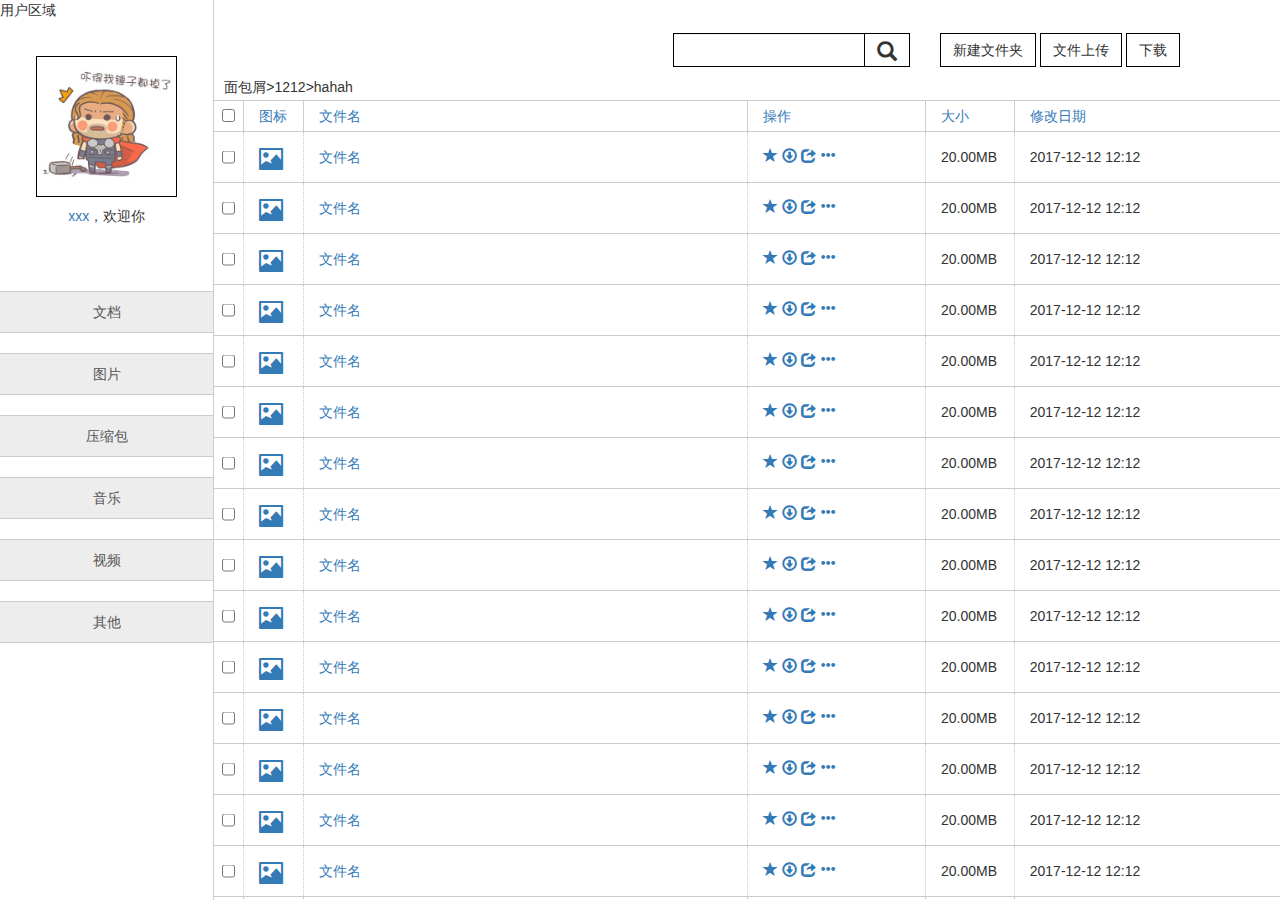
==== html/home/fiilelist.html @ 97f2e9fb "更新文件结构" ====
<html>

<head>
    <title>全部文件</title>
    <link rel="stylesheet" href="../rescourses/css/bootstrap.css">
    <link rel="stylesheet" href="../rescourses/style/style.css">
    <script type="text/javascript" src="../rescourses/js/jquery-3.2.1.min.js"></script>
    <script type="text/javascript" src="../rescourses/js/cloud.js"></script>
</head>

<body>
    <div class="container-fluid" style="overflow: hidden;">
        <div class="row">
            <!-- 左侧栏-statr -->
            <div class="col-md-2 main_left_usr" id="user_area">
                用户区域
                <div id="user_area_top" style="padding:15%">
                    <div class="thumbnail e_vertical_user rm_broder_rn" id="user_area_icon">
                        <a href="#">
                            <img src="../rescourses/img/tx.jpg" alt="...">
                        </a>
                        <div class="caption" align="center" id="user_area_text">
                            <a href="#">xxx</a>，欢迎你
                        </div>
                    </div>

                </div>
                <div class="bg_mxain" id="user_area_down">
                    <div class="list-group">
                        <button type="button" class="list-group-item file_kind_btn" style="text-align: center;">文档</button>
                        <button type="button" class="list-group-item file_kind_btn" style="text-align: center;">图片</button>
                        <button type="button" class="list-group-item file_kind_btn" style="text-align: center;">压缩包</button>
                        <button type="button" class="list-group-item file_kind_btn" style="text-align: center;">音乐</button>
                        <button type="button" class="list-group-item file_kind_btn" style="text-align: center;">视频</button>
                        <button type="button" class="list-group-item file_kind_btn" style="text-align: center;">其他</button>
                    </div>
                </div>
            </div>
            <!-- 左侧栏-end -->
            <div class="col-md-10 bg_head" id="t-head">
                <!-- 搜索框/下载/上传/按钮-start -->
                <div class="row">
                    <div class="col-md-12" style="height:100px">
                        <div class="row">
                            <div class="col-md-5" style="height:99px; padding-left: 10px">
                                <div style="line-height: 175px;">
                                    面包屑>1212>hahah
                                </div>

                            </div>
                            <div class="col-md-3" style="height:99px">

                                <div class="input-group e_vertical">
                                    <input type="text" class="form-control rm_broder_r" aria-label="...">
                                    <span class="input-group-btn">
                                        <button class="btn btn-default rm_broder_r" type="button">
                                            <span class="glyphicon glyphicon-search" style="font-size:20px"></span>
                                        </button>
                                    </span>

                                </div>
                                <!-- /input-group -->

                            </div>
                            <div class="col-md-4 bg_xmain " style="height:99px">
                                <button class="btn btn-default  e_vertical rm_broder_r" type="button">
                                    新建文件夹
                                </button>
                                <button class="btn btn-default  e_vertical rm_broder_r" type="button">
                                    文件上传
                                </button>
                                <button class="btn btn-default  e_vertical rm_broder_r" type="button">
                                    下载
                                </button>



                            </div>

                        </div>

                    </div>
                </div>
                <!-- 搜索框/下载/上传/按钮-end -->
                <!-- xx -->
                <div class="row">
                    <div class="col-md-12">
                        <!-- 表格字段-start -->
                        <div class="row">
                            <div class="col-md-12 main_right_theader">
                                <div class="row" id="md12">
                                    <div class="col-md-1 center-block t-header-checkbox">
                                        <input type="checkbox" class="checkbox" />
                                    </div>
                                    <div class="col-md-1 center-block t-header-icon">
                                        <a href="#" class="file-head">图标</a>
                                    </div>
                                    <div class="col-md-5 t-header-2">
                                        <a href="#" class="center-block file-head">文件名</a>
                                    </div>
                                    <div class="col-md-2 t-header-2">
                                        <a href="#" class="center-block file-head">操作</a>
                                    </div>
                                    <div class="col-md-1 t-header-2">
                                        <a href="#" class="center-block file-head">大小</a>
                                    </div>
                                    <div class="col-md-2 t-header-3">
                                        <a href="#" class="center-block file-head">修改日期</a>
                                    </div>
                                </div>
                            </div>
                        </div>
                        <div class="row">
                            <div class="col-md-12">
                                <!-- 表格字段-end -->
                                <!-- 内容-start -->
                                <div class="row" id="">
                                    <div class="col-md-12" id="scolls">
                                        <div class="row main_right_tb" id="md-scroll">
                                            <div class="col-md-1 center-block t-body-checkbox">
                                                <input type="checkbox" class="checkbox" />
                                            </div>
                                            <div class="col-md-1 center-block t-body-icon">
                                                <a href="#">
                                                    <span class="glyphicon glyphicon-picture"></span>
                                                </a>
                                            </div>
                                            <div class="col-md-5 t-body-file-e">
                                                <a href="#" class="center-block file-head">文件名</a>
                                            </div>
                                            <div class="col-md-2 t-body-file-e">
                                                <div class="file-head t-body-operate">
                                                    <a href="#">
                                                        <span class="glyphicon glyphicon-star"></span>
                                                    </a>
                                                    <a href="#">
                                                        <span class="glyphicon glyphicon-download"></span>
                                                    </a>
                                                    <a href="#">
                                                        <span class="glyphicon glyphicon-share"></span>
                                                    </a>
                                                    <a href="#">
                                                        <span class="glyphicon glyphicon-option-horizontal"></span>
                                                    </a>
                                                </div>
                                            </div>
                                            <div class="col-md-1 t-body-file-e">
                                                <span class="center-block t-body-size_time">20.00MB</span>
                                            </div>
                                            <div class="col-md-2 t-body-file-e2">
                                                <span class="center-block t-body-size_time">2017-12-12 12:12</span>
                                            </div>
                                        </div>
                                        <div class="row main_right_tb">
                                            <div class="col-md-1  center-block t-body-checkbox">
                                                <input type="checkbox" class="checkbox" />
                                            </div>
                                            <div class="col-md-1  center-block t-body-icon">
                                                <a href="#">
                                                    <span class="glyphicon glyphicon-picture"></span>
                                                </a>
                                            </div>
                                            <div class="col-md-5  t-body-file-e">
                                                <a href="#" class="center-block file-head">文件名</a>
                                            </div>
                                            <div class="col-md-2  t-body-file-e">
                                                <div class="file-head t-body-operate">
                                                    <a href="#">
                                                        <span class="glyphicon glyphicon-star"></span>
                                                    </a>
                                                    <a href="#">
                                                        <span class="glyphicon glyphicon-download"></span>
                                                    </a>
                                                    <a href="#">
                                                        <span class="glyphicon glyphicon-share"></span>
                                                    </a>
                                                    <a href="#">
                                                        <span class="glyphicon glyphicon-option-horizontal"></span>
                                                    </a>
                                                </div>
                                            </div>
                                            <div class="col-md-1  t-body-file-e">
                                                <span class="center-block t-body-size_time">20.00MB</span>
                                            </div>
                                            <div class="col-md-2  t-body-file-e2">
                                                <span class="center-block t-body-size_time">2017-12-12 12:12</span>
                                            </div>
                                        </div>
                                        <div class="row main_right_tb" id="md-scroll">
                                            <div class="col-md-1 center-block t-body-checkbox">
                                                <input type="checkbox" class="checkbox" />
                                            </div>
                                            <div class="col-md-1 center-block t-body-icon">
                                                <a href="#">
                                                    <span class="glyphicon glyphicon-picture"></span>
                                                </a>
                                            </div>
                                            <div class="col-md-5 t-body-file-e">
                                                <a href="#" class="center-block file-head">文件名</a>
                                            </div>
                                            <div class="col-md-2 t-body-file-e">
                                                <div class="file-head t-body-operate">
                                                    <a href="#">
                                                        <span class="glyphicon glyphicon-star"></span>
                                                    </a>
                                                    <a href="#">
                                                        <span class="glyphicon glyphicon-download"></span>
                                                    </a>
                                                    <a href="#">
                                                        <span class="glyphicon glyphicon-share"></span>
                                                    </a>
                                                    <a href="#">
                                                        <span class="glyphicon glyphicon-option-horizontal"></span>
                                                    </a>
                                                </div>
                                            </div>
                                            <div class="col-md-1 t-body-file-e">
                                                <span class="center-block t-body-size_time">20.00MB</span>
                                            </div>
                                            <div class="col-md-2 t-body-file-e2">
                                                <span class="center-block t-body-size_time">2017-12-12 12:12</span>
                                            </div>
                                        </div>
                                        <div class="row main_right_tb">
                                            <div class="col-md-1  center-block t-body-checkbox">
                                                <input type="checkbox" class="checkbox" />
                                            </div>
                                            <div class="col-md-1  center-block t-body-icon">
                                                <a href="#">
                                                    <span class="glyphicon glyphicon-picture"></span>
                                                </a>
                                            </div>
                                            <div class="col-md-5  t-body-file-e">
                                                <a href="#" class="center-block file-head">文件名</a>
                                            </div>
                                            <div class="col-md-2  t-body-file-e">
                                                <div class="file-head t-body-operate">
                                                    <a href="#">
                                                        <span class="glyphicon glyphicon-star"></span>
                                                    </a>
                                                    <a href="#">
                                                        <span class="glyphicon glyphicon-download"></span>
                                                    </a>
                                                    <a href="#">
                                                        <span class="glyphicon glyphicon-share"></span>
                                                    </a>
                                                    <a href="#">
                                                        <span class="glyphicon glyphicon-option-horizontal"></span>
                                                    </a>
                                                </div>
                                            </div>
                                            <div class="col-md-1  t-body-file-e">
                                                <span class="center-block t-body-size_time">20.00MB</span>
                                            </div>
                                            <div class="col-md-2  t-body-file-e2">
                                                <span class="center-block t-body-size_time">2017-12-12 12:12</span>
                                            </div>
                                        </div>
                                        <div class="row main_right_tb" id="md-scroll">
                                            <div class="col-md-1 center-block t-body-checkbox">
                                                <input type="checkbox" class="checkbox" />
                                            </div>
                                            <div class="col-md-1 center-block t-body-icon">
                                                <a href="#">
                                                    <span class="glyphicon glyphicon-picture"></span>
                                                </a>
                                            </div>
                                            <div class="col-md-5 t-body-file-e">
                                                <a href="#" class="center-block file-head">文件名</a>
                                            </div>
                                            <div class="col-md-2 t-body-file-e">
                                                <div class="file-head t-body-operate">
                                                    <a href="#">
                                                        <span class="glyphicon glyphicon-star"></span>
                                                    </a>
                                                    <a href="#">
                                                        <span class="glyphicon glyphicon-download"></span>
                                                    </a>
                                                    <a href="#">
                                                        <span class="glyphicon glyphicon-share"></span>
                                                    </a>
                                                    <a href="#">
                                                        <span class="glyphicon glyphicon-option-horizontal"></span>
                                                    </a>
                                                </div>
                                            </div>
                                            <div class="col-md-1 t-body-file-e">
                                                <span class="center-block t-body-size_time">20.00MB</span>
                                            </div>
                                            <div class="col-md-2 t-body-file-e2">
                                                <span class="center-block t-body-size_time">2017-12-12 12:12</span>
                                            </div>
                                        </div>
                                        <div class="row main_right_tb">
                                            <div class="col-md-1  center-block t-body-checkbox">
                                                <input type="checkbox" class="checkbox" />
                                            </div>
                                            <div class="col-md-1  center-block t-body-icon">
                                                <a href="#">
                                                    <span class="glyphicon glyphicon-picture"></span>
                                                </a>
                                            </div>
                                            <div class="col-md-5  t-body-file-e">
                                                <a href="#" class="center-block file-head">文件名</a>
                                            </div>
                                            <div class="col-md-2  t-body-file-e">
                                                <div class="file-head t-body-operate">
                                                    <a href="#">
                                                        <span class="glyphicon glyphicon-star"></span>
                                                    </a>
                                                    <a href="#">
                                                        <span class="glyphicon glyphicon-download"></span>
                                                    </a>
                                                    <a href="#">
                                                        <span class="glyphicon glyphicon-share"></span>
                                                    </a>
                                                    <a href="#">
                                                        <span class="glyphicon glyphicon-option-horizontal"></span>
                                                    </a>
                                                </div>
                                            </div>
                                            <div class="col-md-1  t-body-file-e">
                                                <span class="center-block t-body-size_time">20.00MB</span>
                                            </div>
                                            <div class="col-md-2  t-body-file-e2">
                                                <span class="center-block t-body-size_time">2017-12-12 12:12</span>
                                            </div>
                                        </div>
                                        <div class="row main_right_tb" id="md-scroll">
                                            <div class="col-md-1 center-block t-body-checkbox">
                                                <input type="checkbox" class="checkbox" />
                                            </div>
                                            <div class="col-md-1 center-block t-body-icon">
                                                <a href="#">
                                                    <span class="glyphicon glyphicon-picture"></span>
                                                </a>
                                            </div>
                                            <div class="col-md-5 t-body-file-e">
                                                <a href="#" class="center-block file-head">文件名</a>
                                            </div>
                                            <div class="col-md-2 t-body-file-e">
                                                <div class="file-head t-body-operate">
                                                    <a href="#">
                                                        <span class="glyphicon glyphicon-star"></span>
                                                    </a>
                                                    <a href="#">
                                                        <span class="glyphicon glyphicon-download"></span>
                                                    </a>
                                                    <a href="#">
                                                        <span class="glyphicon glyphicon-share"></span>
                                                    </a>
                                                    <a href="#">
                                                        <span class="glyphicon glyphicon-option-horizontal"></span>
                                                    </a>
                                                </div>
                                            </div>
                                            <div class="col-md-1 t-body-file-e">
                                                <span class="center-block t-body-size_time">20.00MB</span>
                                            </div>
                                            <div class="col-md-2 t-body-file-e2">
                                                <span class="center-block t-body-size_time">2017-12-12 12:12</span>
                                            </div>
                                        </div>
                                        <div class="row main_right_tb">
                                            <div class="col-md-1  center-block t-body-checkbox">
                                                <input type="checkbox" class="checkbox" />
                                            </div>
                                            <div class="col-md-1  center-block t-body-icon">
                                                <a href="#">
                                                    <span class="glyphicon glyphicon-picture"></span>
                                                </a>
                                            </div>
                                            <div class="col-md-5  t-body-file-e">
                                                <a href="#" class="center-block file-head">文件名</a>
                                            </div>
                                            <div class="col-md-2  t-body-file-e">
                                                <div class="file-head t-body-operate">
                                                    <a href="#">
                                                        <span class="glyphicon glyphicon-star"></span>
                                                    </a>
                                                    <a href="#">
                                                        <span class="glyphicon glyphicon-download"></span>
                                                    </a>
                                                    <a href="#">
                                                        <span class="glyphicon glyphicon-share"></span>
                                                    </a>
                                                    <a href="#">
                                                        <span class="glyphicon glyphicon-option-horizontal"></span>
                                                    </a>
                                                </div>
                                            </div>
                                            <div class="col-md-1  t-body-file-e">
                                                <span class="center-block t-body-size_time">20.00MB</span>
                                            </div>
                                            <div class="col-md-2  t-body-file-e2">
                                                <span class="center-block t-body-size_time">2017-12-12 12:12</span>
                                            </div>
                                        </div>
                                        <div class="row main_right_tb" id="md-scroll">
                                            <div class="col-md-1 center-block t-body-checkbox">
                                                <input type="checkbox" class="checkbox" />
                                            </div>
                                            <div class="col-md-1 center-block t-body-icon">
                                                <a href="#">
                                                    <span class="glyphicon glyphicon-picture"></span>
                                                </a>
                                            </div>
                                            <div class="col-md-5 t-body-file-e">
                                                <a href="#" class="center-block file-head">文件名</a>
                                            </div>
                                            <div class="col-md-2 t-body-file-e">
                                                <div class="file-head t-body-operate">
                                                    <a href="#">
                                                        <span class="glyphicon glyphicon-star"></span>
                                                    </a>
                                                    <a href="#">
                                                        <span class="glyphicon glyphicon-download"></span>
                                                    </a>
                                                    <a href="#">
                                                        <span class="glyphicon glyphicon-share"></span>
                                                    </a>
                                                    <a href="#">
                                                        <span class="glyphicon glyphicon-option-horizontal"></span>
                                                    </a>
                                                </div>
                                            </div>
                                            <div class="col-md-1 t-body-file-e">
                                                <span class="center-block t-body-size_time">20.00MB</span>
                                            </div>
                                            <div class="col-md-2 t-body-file-e2">
                                                <span class="center-block t-body-size_time">2017-12-12 12:12</span>
                                            </div>
                                        </div>
                                        <div class="row main_right_tb">
                                            <div class="col-md-1  center-block t-body-checkbox">
                                                <input type="checkbox" class="checkbox" />
                                            </div>
                                            <div class="col-md-1  center-block t-body-icon">
                                                <a href="#">
                                                    <span class="glyphicon glyphicon-picture"></span>
                                                </a>
                                            </div>
                                            <div class="col-md-5  t-body-file-e">
                                                <a href="#" class="center-block file-head">文件名</a>
                                            </div>
                                            <div class="col-md-2  t-body-file-e">
                                                <div class="file-head t-body-operate">
                                                    <a href="#">
                                                        <span class="glyphicon glyphicon-star"></span>
                                                    </a>
                                                    <a href="#">
                                                        <span class="glyphicon glyphicon-download"></span>
                                                    </a>
                                                    <a href="#">
                                                        <span class="glyphicon glyphicon-share"></span>
                                                    </a>
                                                    <a href="#">
                                                        <span class="glyphicon glyphicon-option-horizontal"></span>
                                                    </a>
                                                </div>
                                            </div>
                                            <div class="col-md-1  t-body-file-e">
                                                <span class="center-block t-body-size_time">20.00MB</span>
                                            </div>
                                            <div class="col-md-2  t-body-file-e2">
                                                <span class="center-block t-body-size_time">2017-12-12 12:12</span>
                                            </div>
                                        </div>
                                        <div class="row main_right_tb" id="md-scroll">
                                            <div class="col-md-1 center-block t-body-checkbox">
                                                <input type="checkbox" class="checkbox" />
                                            </div>
                                            <div class="col-md-1 center-block t-body-icon">
                                                <a href="#">
                                                    <span class="glyphicon glyphicon-picture"></span>
                                                </a>
                                            </div>
                                            <div class="col-md-5 t-body-file-e">
                                                <a href="#" class="center-block file-head">文件名</a>
                                            </div>
                                            <div class="col-md-2 t-body-file-e">
                                                <div class="file-head t-body-operate">
                                                    <a href="#">
                                                        <span class="glyphicon glyphicon-star"></span>
                                                    </a>
                                                    <a href="#">
                                                        <span class="glyphicon glyphicon-download"></span>
                                                    </a>
                                                    <a href="#">
                                                        <span class="glyphicon glyphicon-share"></span>
                                                    </a>
                                                    <a href="#">
                                                        <span class="glyphicon glyphicon-option-horizontal"></span>
                                                    </a>
                                                </div>
                                            </div>
                                            <div class="col-md-1 t-body-file-e">
                                                <span class="center-block t-body-size_time">20.00MB</span>
                                            </div>
                                            <div class="col-md-2 t-body-file-e2">
                                                <span class="center-block t-body-size_time">2017-12-12 12:12</span>
                                            </div>
                                        </div>
                                        <div class="row main_right_tb">
                                            <div class="col-md-1  center-block t-body-checkbox">
                                                <input type="checkbox" class="checkbox" />
                                            </div>
                                            <div class="col-md-1  center-block t-body-icon">
                                                <a href="#">
                                                    <span class="glyphicon glyphicon-picture"></span>
                                                </a>
                                            </div>
                                            <div class="col-md-5  t-body-file-e">
                                                <a href="#" class="center-block file-head">文件名</a>
                                            </div>
                                            <div class="col-md-2  t-body-file-e">
                                                <div class="file-head t-body-operate">
                                                    <a href="#">
                                                        <span class="glyphicon glyphicon-star"></span>
                                                    </a>
                                                    <a href="#">
                                                        <span class="glyphicon glyphicon-download"></span>
                                                    </a>
                                                    <a href="#">
                                                        <span class="glyphicon glyphicon-share"></span>
                                                    </a>
                                                    <a href="#">
                                                        <span class="glyphicon glyphicon-option-horizontal"></span>
                                                    </a>
                                                </div>
                                            </div>
                                            <div class="col-md-1  t-body-file-e">
                                                <span class="center-block t-body-size_time">20.00MB</span>
                                            </div>
                                            <div class="col-md-2  t-body-file-e2">
                                                <span class="center-block t-body-size_time">2017-12-12 12:12</span>
                                            </div>
                                        </div>
                                        <div class="row main_right_tb" id="md-scroll">
                                            <div class="col-md-1 center-block t-body-checkbox">
                                                <input type="checkbox" class="checkbox" />
                                            </div>
                                            <div class="col-md-1 center-block t-body-icon">
                                                <a href="#">
                                                    <span class="glyphicon glyphicon-picture"></span>
                                                </a>
                                            </div>
                                            <div class="col-md-5 t-body-file-e">
                                                <a href="#" class="center-block file-head">文件名</a>
                                            </div>
                                            <div class="col-md-2 t-body-file-e">
                                                <div class="file-head t-body-operate">
                                                    <a href="#">
                                                        <span class="glyphicon glyphicon-star"></span>
                                                    </a>
                                                    <a href="#">
                                                        <span class="glyphicon glyphicon-download"></span>
                                                    </a>
                                                    <a href="#">
                                                        <span class="glyphicon glyphicon-share"></span>
                                                    </a>
                                                    <a href="#">
                                                        <span class="glyphicon glyphicon-option-horizontal"></span>
                                                    </a>
                                                </div>
                                            </div>
                                            <div class="col-md-1 t-body-file-e">
                                                <span class="center-block t-body-size_time">20.00MB</span>
                                            </div>
                                            <div class="col-md-2 t-body-file-e2">
                                                <span class="center-block t-body-size_time">2017-12-12 12:12</span>
                                            </div>
                                        </div>
                                        <div class="row main_right_tb">
                                            <div class="col-md-1  center-block t-body-checkbox">
                                                <input type="checkbox" class="checkbox" />
                                            </div>
                                            <div class="col-md-1  center-block t-body-icon">
                                                <a href="#">
                                                    <span class="glyphicon glyphicon-picture"></span>
                                                </a>
                                            </div>
                                            <div class="col-md-5  t-body-file-e">
                                                <a href="#" class="center-block file-head">文件名</a>
                                            </div>
                                            <div class="col-md-2  t-body-file-e">
                                                <div class="file-head t-body-operate">
                                                    <a href="#">
                                                        <span class="glyphicon glyphicon-star"></span>
                                                    </a>
                                                    <a href="#">
                                                        <span class="glyphicon glyphicon-download"></span>
                                                    </a>
                                                    <a href="#">
                                                        <span class="glyphicon glyphicon-share"></span>
                                                    </a>
                                                    <a href="#">
                                                        <span class="glyphicon glyphicon-option-horizontal"></span>
                                                    </a>
                                                </div>
                                            </div>
                                            <div class="col-md-1  t-body-file-e">
                                                <span class="center-block t-body-size_time">20.00MB</span>
                                            </div>
                                            <div class="col-md-2  t-body-file-e2">
                                                <span class="center-block t-body-size_time">2017-12-12 12:12</span>
                                            </div>
                                        </div>
                                        <div class="row main_right_tb" id="md-scroll">
                                            <div class="col-md-1 center-block t-body-checkbox">
                                                <input type="checkbox" class="checkbox" />
                                            </div>
                                            <div class="col-md-1 center-block t-body-icon">
                                                <a href="#">
                                                    <span class="glyphicon glyphicon-picture"></span>
                                                </a>
                                            </div>
                                            <div class="col-md-5 t-body-file-e">
                                                <a href="#" class="center-block file-head">文件名</a>
                                            </div>
                                            <div class="col-md-2 t-body-file-e">
                                                <div class="file-head t-body-operate">
                                                    <a href="#">
                                                        <span class="glyphicon glyphicon-star"></span>
                                                    </a>
                                                    <a href="#">
                                                        <span class="glyphicon glyphicon-download"></span>
                                                    </a>
                                                    <a href="#">
                                                        <span class="glyphicon glyphicon-share"></span>
                                                    </a>
                                                    <a href="#">
                                                        <span class="glyphicon glyphicon-option-horizontal"></span>
                                                    </a>
                                                </div>
                                            </div>
                                            <div class="col-md-1 t-body-file-e">
                                                <span class="center-block t-body-size_time">20.00MB</span>
                                            </div>
                                            <div class="col-md-2 t-body-file-e2">
                                                <span class="center-block t-body-size_time">2017-12-12 12:12</span>
                                            </div>
                                        </div>
                                        <div class="row main_right_tb">
                                            <div class="col-md-1  center-block t-body-checkbox">
                                                <input type="checkbox" class="checkbox" />
                                            </div>
                                            <div class="col-md-1  center-block t-body-icon">
                                                <a href="#">
                                                    <span class="glyphicon glyphicon-picture"></span>
                                                </a>
                                            </div>
                                            <div class="col-md-5  t-body-file-e">
                                                <a href="#" class="center-block file-head">文件名</a>
                                            </div>
                                            <div class="col-md-2  t-body-file-e">
                                                <div class="file-head t-body-operate">
                                                    <a href="#">
                                                        <span class="glyphicon glyphicon-star"></span>
                                                    </a>
                                                    <a href="#">
                                                        <span class="glyphicon glyphicon-download"></span>
                                                    </a>
                                                    <a href="#">
                                                        <span class="glyphicon glyphicon-share"></span>
                                                    </a>
                                                    <a href="#">
                                                        <span class="glyphicon glyphicon-option-horizontal"></span>
                                                    </a>
                                                </div>
                                            </div>
                                            <div class="col-md-1  t-body-file-e">
                                                <span class="center-block t-body-size_time">20.00MB</span>
                                            </div>
                                            <div class="col-md-2  t-body-file-e2">
                                                <span class="center-block t-body-size_time">2017-12-12 12:12</span>
                                            </div>
                                        </div>
                                        <div class="row main_right_tb" id="md-scroll">
                                            <div class="col-md-1 center-block t-body-checkbox">
                                                <input type="checkbox" class="checkbox" />
                                            </div>
                                            <div class="col-md-1 center-block t-body-icon">
                                                <a href="#">
                                                    <span class="glyphicon glyphicon-picture"></span>
                                                </a>
                                            </div>
                                            <div class="col-md-5 t-body-file-e">
                                                <a href="#" class="center-block file-head">文件名</a>
                                            </div>
                                            <div class="col-md-2 t-body-file-e">
                                                <div class="file-head t-body-operate">
                                                    <a href="#">
                                                        <span class="glyphicon glyphicon-star"></span>
                                                    </a>
                                                    <a href="#">
                                                        <span class="glyphicon glyphicon-download"></span>
                                                    </a>
                                                    <a href="#">
                                                        <span class="glyphicon glyphicon-share"></span>
                                                    </a>
                                                    <a href="#">
                                                        <span class="glyphicon glyphicon-option-horizontal"></span>
                                                    </a>
                                                </div>
                                            </div>
                                            <div class="col-md-1 t-body-file-e">
                                                <span class="center-block t-body-size_time">20.00MB</span>
                                            </div>
                                            <div class="col-md-2 t-body-file-e2">
                                                <span class="center-block t-body-size_time">2017-12-12 12:12</span>
                                            </div>
                                        </div>
                                        <div class="row main_right_tb">
                                            <div class="col-md-1  center-block t-body-checkbox">
                                                <input type="checkbox" class="checkbox" />
                                            </div>
                                            <div class="col-md-1  center-block t-body-icon">
                                                <a href="#">
                                                    <span class="glyphicon glyphicon-picture"></span>
                                                </a>
                                            </div>
                                            <div class="col-md-5  t-body-file-e">
                                                <a href="#" class="center-block file-head">文件名</a>
                                            </div>
                                            <div class="col-md-2  t-body-file-e">
                                                <div class="file-head t-body-operate">
                                                    <a href="#">
                                                        <span class="glyphicon glyphicon-star"></span>
                                                    </a>
                                                    <a href="#">
                                                        <span class="glyphicon glyphicon-download"></span>
                                                    </a>
                                                    <a href="#">
                                                        <span class="glyphicon glyphicon-share"></span>
                                                    </a>
                                                    <a href="#">
                                                        <span class="glyphicon glyphicon-option-horizontal"></span>
                                                    </a>
                                                </div>
                                            </div>
                                            <div class="col-md-1  t-body-file-e">
                                                <span class="center-block t-body-size_time">20.00MB</span>
                                            </div>
                                            <div class="col-md-2  t-body-file-e2">
                                                <span class="center-block t-body-size_time">2017-12-12 12:12</span>
                                            </div>
                                        </div>
                                        <div class="row main_right_tb" id="md-scroll">
                                            <div class="col-md-1 center-block t-body-checkbox">
                                                <input type="checkbox" class="checkbox" />
                                            </div>
                                            <div class="col-md-1 center-block t-body-icon">
                                                <a href="#">
                                                    <span class="glyphicon glyphicon-picture"></span>
                                                </a>
                                            </div>
                                            <div class="col-md-5 t-body-file-e">
                                                <a href="#" class="center-block file-head">文件名</a>
                                            </div>
                                            <div class="col-md-2 t-body-file-e">
                                                <div class="file-head t-body-operate">
                                                    <a href="#">
                                                        <span class="glyphicon glyphicon-star"></span>
                                                    </a>
                                                    <a href="#">
                                                        <span class="glyphicon glyphicon-download"></span>
                                                    </a>
                                                    <a href="#">
                                                        <span class="glyphicon glyphicon-share"></span>
                                                    </a>
                                                    <a href="#">
                                                        <span class="glyphicon glyphicon-option-horizontal"></span>
                                                    </a>
                                                </div>
                                            </div>
                                            <div class="col-md-1 t-body-file-e">
                                                <span class="center-block t-body-size_time">20.00MB</span>
                                            </div>
                                            <div class="col-md-2 t-body-file-e2">
                                                <span class="center-block t-body-size_time">2017-12-12 12:12</span>
                                            </div>
                                        </div>
                                        <div class="row main_right_tb">
                                            <div class="col-md-1  center-block t-body-checkbox">
                                                <input type="checkbox" class="checkbox" />
                                            </div>
                                            <div class="col-md-1  center-block t-body-icon">
                                                <a href="#">
                                                    <span class="glyphicon glyphicon-picture"></span>
                                                </a>
                                            </div>
                                            <div class="col-md-5  t-body-file-e">
                                                <a href="#" class="center-block file-head">文件名</a>
                                            </div>
                                            <div class="col-md-2  t-body-file-e">
                                                <div class="file-head t-body-operate">
                                                    <a href="#">
                                                        <span class="glyphicon glyphicon-star"></span>
                                                    </a>
                                                    <a href="#">
                                                        <span class="glyphicon glyphicon-download"></span>
                                                    </a>
                                                    <a href="#">
                                                        <span class="glyphicon glyphicon-share"></span>
                                                    </a>
                                                    <a href="#">
                                                        <span class="glyphicon glyphicon-option-horizontal"></span>
                                                    </a>
                                                </div>
                                            </div>
                                            <div class="col-md-1  t-body-file-e">
                                                <span class="center-block t-body-size_time">20.00MB</span>
                                            </div>
                                            <div class="col-md-2  t-body-file-e2">
                                                <span class="center-block t-body-size_time">2017-12-12 12:12</span>
                                            </div>
                                        </div>
                                        <div class="row main_right_tb" id="md-scroll">
                                            <div class="col-md-1 center-block t-body-checkbox">
                                                <input type="checkbox" class="checkbox" />
                                            </div>
                                            <div class="col-md-1 center-block t-body-icon">
                                                <a href="#">
                                                    <span class="glyphicon glyphicon-picture"></span>
                                                </a>
                                            </div>
                                            <div class="col-md-5 t-body-file-e">
                                                <a href="#" class="center-block file-head">文件名</a>
                                            </div>
                                            <div class="col-md-2 t-body-file-e">
                                                <div class="file-head t-body-operate">
                                                    <a href="#">
                                                        <span class="glyphicon glyphicon-star"></span>
                                                    </a>
                                                    <a href="#">
                                                        <span class="glyphicon glyphicon-download"></span>
                                                    </a>
                                                    <a href="#">
                                                        <span class="glyphicon glyphicon-share"></span>
                                                    </a>
                                                    <a href="#">
                                                        <span class="glyphicon glyphicon-option-horizontal"></span>
                                                    </a>
                                                </div>
                                            </div>
                                            <div class="col-md-1 t-body-file-e">
                                                <span class="center-block t-body-size_time">20.00MB</span>
                                            </div>
                                            <div class="col-md-2 t-body-file-e2">
                                                <span class="center-block t-body-size_time">2017-12-12 12:12</span>
                                            </div>
                                        </div>
                                        <div class="row main_right_tb">
                                            <div class="col-md-1  center-block t-body-checkbox">
                                                <input type="checkbox" class="checkbox" />
                                            </div>
                                            <div class="col-md-1  center-block t-body-icon">
                                                <a href="#">
                                                    <span class="glyphicon glyphicon-picture"></span>
                                                </a>
                                            </div>
                                            <div class="col-md-5  t-body-file-e">
                                                <a href="#" class="center-block file-head">文件名</a>
                                            </div>
                                            <div class="col-md-2  t-body-file-e">
                                                <div class="file-head t-body-operate">
                                                    <a href="#">
                                                        <span class="glyphicon glyphicon-star"></span>
                                                    </a>
                                                    <a href="#">
                                                        <span class="glyphicon glyphicon-download"></span>
                                                    </a>
                                                    <a href="#">
                                                        <span class="glyphicon glyphicon-share"></span>
                                                    </a>
                                                    <a href="#">
                                                        <span class="glyphicon glyphicon-option-horizontal"></span>
                                                    </a>
                                                </div>
                                            </div>
                                            <div class="col-md-1  t-body-file-e">
                                                <span class="center-block t-body-size_time">20.00MB</span>
                                            </div>
                                            <div class="col-md-2  t-body-file-e2">
                                                <span class="center-block t-body-size_time">2017-12-12 12:12</span>
                                            </div>
                                        </div>
                                        <div class="row main_right_tb" id="md-scroll">
                                            <div class="col-md-1 center-block t-body-checkbox">
                                                <input type="checkbox" class="checkbox" />
                                            </div>
                                            <div class="col-md-1 center-block t-body-icon">
                                                <a href="#">
                                                    <span class="glyphicon glyphicon-picture"></span>
                                                </a>
                                            </div>
                                            <div class="col-md-5 t-body-file-e">
                                                <a href="#" class="center-block file-head">文件名</a>
                                            </div>
                                            <div class="col-md-2 t-body-file-e">
                                                <div class="file-head t-body-operate">
                                                    <a href="#">
                                                        <span class="glyphicon glyphicon-star"></span>
                                                    </a>
                                                    <a href="#">
                                                        <span class="glyphicon glyphicon-download"></span>
                                                    </a>
                                                    <a href="#">
                                                        <span class="glyphicon glyphicon-share"></span>
                                                    </a>
                                                    <a href="#">
                                                        <span class="glyphicon glyphicon-option-horizontal"></span>
                                                    </a>
                                                </div>
                                            </div>
                                            <div class="col-md-1 t-body-file-e">
                                                <span class="center-block t-body-size_time">20.00MB</span>
                                            </div>
                                            <div class="col-md-2 t-body-file-e2">
                                                <span class="center-block t-body-size_time">2017-12-12 12:12</span>
                                            </div>
                                        </div>
                                        <div class="row main_right_tb">
                                            <div class="col-md-1  center-block t-body-checkbox">
                                                <input type="checkbox" class="checkbox" />
                                            </div>
                                            <div class="col-md-1  center-block t-body-icon">
                                                <a href="#">
                                                    <span class="glyphicon glyphicon-picture"></span>
                                                </a>
                                            </div>
                                            <div class="col-md-5  t-body-file-e">
                                                <a href="#" class="center-block file-head">文件名</a>
                                            </div>
                                            <div class="col-md-2  t-body-file-e">
                                                <div class="file-head t-body-operate">
                                                    <a href="#">
                                                        <span class="glyphicon glyphicon-star"></span>
                                                    </a>
                                                    <a href="#">
                                                        <span class="glyphicon glyphicon-download"></span>
                                                    </a>
                                                    <a href="#">
                                                        <span class="glyphicon glyphicon-share"></span>
                                                    </a>
                                                    <a href="#">
                                                        <span class="glyphicon glyphicon-option-horizontal"></span>
                                                    </a>
                                                </div>
                                            </div>
                                            <div class="col-md-1  t-body-file-e">
                                                <span class="center-block t-body-size_time">20.00MB</span>
                                            </div>
                                            <div class="col-md-2  t-body-file-e2">
                                                <span class="center-block t-body-size_time">2017-12-12 12:12</span>
                                            </div>
                                        </div>
                                        <div class="row main_right_tb" id="md-scroll">
                                            <div class="col-md-1 center-block t-body-checkbox">
                                                <input type="checkbox" class="checkbox" />
                                            </div>
                                            <div class="col-md-1 center-block t-body-icon">
                                                <a href="#">
                                                    <span class="glyphicon glyphicon-picture"></span>
                                                </a>
                                            </div>
                                            <div class="col-md-5 t-body-file-e">
                                                <a href="#" class="center-block file-head">文件名</a>
                                            </div>
                                            <div class="col-md-2 t-body-file-e">
                                                <div class="file-head t-body-operate">
                                                    <a href="#">
                                                        <span class="glyphicon glyphicon-star"></span>
                                                    </a>
                                                    <a href="#">
                                                        <span class="glyphicon glyphicon-download"></span>
                                                    </a>
                                                    <a href="#">
                                                        <span class="glyphicon glyphicon-share"></span>
                                                    </a>
                                                    <a href="#">
                                                        <span class="glyphicon glyphicon-option-horizontal"></span>
                                                    </a>
                                                </div>
                                            </div>
                                            <div class="col-md-1 t-body-file-e">
                                                <span class="center-block t-body-size_time">20.00MB</span>
                                            </div>
                                            <div class="col-md-2 t-body-file-e2">
                                                <span class="center-block t-body-size_time">2017-12-12 12:12</span>
                                            </div>
                                        </div>
                                        <div class="row main_right_tb">
                                            <div class="col-md-1  center-block t-body-checkbox">
                                                <input type="checkbox" class="checkbox" />
                                            </div>
                                            <div class="col-md-1  center-block t-body-icon">
                                                <a href="#">
                                                    <span class="glyphicon glyphicon-picture"></span>
                                                </a>
                                            </div>
                                            <div class="col-md-5  t-body-file-e">
                                                <a href="#" class="center-block file-head">文件名</a>
                                            </div>
                                            <div class="col-md-2  t-body-file-e">
                                                <div class="file-head t-body-operate">
                                                    <a href="#">
                                                        <span class="glyphicon glyphicon-star"></span>
                                                    </a>
                                                    <a href="#">
                                                        <span class="glyphicon glyphicon-download"></span>
                                                    </a>
                                                    <a href="#">
                                                        <span class="glyphicon glyphicon-share"></span>
                                                    </a>
                                                    <a href="#">
                                                        <span class="glyphicon glyphicon-option-horizontal"></span>
                                                    </a>
                                                </div>
                                            </div>
                                            <div class="col-md-1  t-body-file-e">
                                                <span class="center-block t-body-size_time">20.00MB</span>
                                            </div>
                                            <div class="col-md-2  t-body-file-e2">
                                                <span class="center-block t-body-size_time">2017-12-12 12:12</span>
                                            </div>
                                        </div>

                                    </div>
                                </div>
                                <!-- 内容-end -->
                            </div>
                        </div>
                    </div>
                </div>
            </div>
</body>
<script src="../rescourses/js/bootstrap.js"></script>

</html>
---- html/rescourses/style/style.css ----
/* 临时正题样式 -start */
.bg_head {
    height: 100%;
    /* background-color: #ccc; */
    border:1px solid #cccccc; 
    border-style: none none none solid;
}

.bg_main {
    border: 1px solid #999;
    /* background-color: #ccc; */
}

.bg_shangpin {
    height: 210px;
    border: 1px solid #999;
    background-color: #ccc;
}

.bg_daohang {
    height: 50px;
    border: 1px solid #999;
    background-color: #ccc;
}

/* 临时正题样式 -end */


/* 左侧栏-start */
.main_left_usr{
    padding:0;height:100%
}
#user_area_icon a img{
    border:1px solid black;
}
/* 左侧栏-end */

/* 右侧栏-start */
/* 搜索框 区域边框 */
.main_right_xtop{
    height: 100%;
    border:1px solid #cccccc; 
    border-style: none none solid none;
}

/* 内容区域-表头 */
.main_right_theader{
    border:1px solid #cccccc; 
    border-style: solid none solid none;
}

/* 内容区域-表格 */
.main_right_tb{
    border:1px solid #cccccc; 
    border-style: none none solid none;
}

/* 右侧栏-end */

/* 文件-滚动条 */
#scolls{
    overflow-x:hidden;
    overflow-y: auto;
}
#scolls::-webkit-scrollbar {/*滚动条整体样式*/
    width: 10px;     /*高宽分别对应横竖滚动条的尺寸*/
    height: 1px;
}
#scolls::-webkit-scrollbar-thumb {/*滚动条里面小方块*/
    border-radius: 10px;
     -webkit-box-shadow: inset 0 0 5px rgba(0,0,0,0.2);
    background: #8F8F8F;
}

#scolls::-webkit-scrollbar-track {/*滚动条里面轨道*/
    -webkit-box-shadow: inset 0 0 5px rgba(0,0,0,0.2);
    border-radius: 10px;
    background: #EDEDED;
}

/* 文件-表格/header/字段的文字部分 */
.file-head{
    position: absolute;
    top: 50%;
    transform: translateY(-50%);
    text-decoration : none
}

/* 文件-表格header部分 -start */
.t-header-checkbox{
    height:30px;
    width:30px;
    padding:8px;
    border:1px solid #cccccc; 
    border-style: none solid none none
}
.t-header-checkbox input{
    display:block;margin:0
}
.t-header-icon{
    height:30px;
    width:60px;
    position:relative;
    border:1px solid #cccccc; 
    border-style: none solid none none

}
.t-header-2{
    height:30px;position:relative;
    border:1px solid #cccccc; 
    border-style: none solid none none
}
.t-header-3{
    height:30px;position:relative;
}
/* 文件-表格header部分 -end */

/* 文件-内容部分 start */
.t-body-checkbox{
    height:50px;width:30px;padding:8px;position:relative;
    border:1px solid #cccccc; 
    border-style: none dotted none none
}
.t-body-checkbox input{
    position: absolute;top: 50%;transform: translateY(-50%);margin:0
}
.t-body-icon{
    height:50px;width:60px;position:relative;
    border:1px solid #cccccc; 
    border-style: none dotted none none
}
.t-body-icon a{
    position: absolute;
    top: 50%;
    transform: translateY(-50%);
    text-decoration : none
}
.t-body-icon a span{
    font-size:24px
}
.t-body-file-e{
    height:50px;position:relative;
    border:1px solid #cccccc; 
    border-style: none dotted none none
}
.t-body-file-e2{
    height:50px;position:relative;
}
.t-body-operate a{
    text-decoration : none;
}
.t-body-operate a span{
    font-size:15px
}
.t-body-size_time{
    position: absolute;top: 50%;transform: translateY(-50%)
}
/* 文件-内容部分 end */

/* 垂直居中 */
.e_vertical{
    position: relative;
    top: 50%;
    transform: translateY(-50%);
    text-decoration : none
}
/* 去除圆角，黑色边框 */
.rm_broder_r{
    border-radius: 0;border:1px solid black;
}
/* 去除圆角，无边框 */
.rm_broder_rn{
    border-radius: 0;
    border:0 none;
}
/* 重写的按钮组圆角 */
.list-group-item:first-child{
    border-top-left-radius: 0px;
    border-top-right-radius: 0px;
}
.list-group-item:last-child {
    margin-bottom: 0;
    border-bottom-right-radius: 0px;
    border-bottom-left-radius: 0px;
}
/* 按钮组样式*/
.file_kind_btn{
    border-radius: 0;
    border:1px solid #cccccc; 
    border-style: solid none solid none;
    background: #EDEDED;
    margin-bottom: 20px;
}

/* 垂直居中 user icon*/
.e_vertical_user{
    position: relative;
    top: 50%;
    text-decoration : none
}
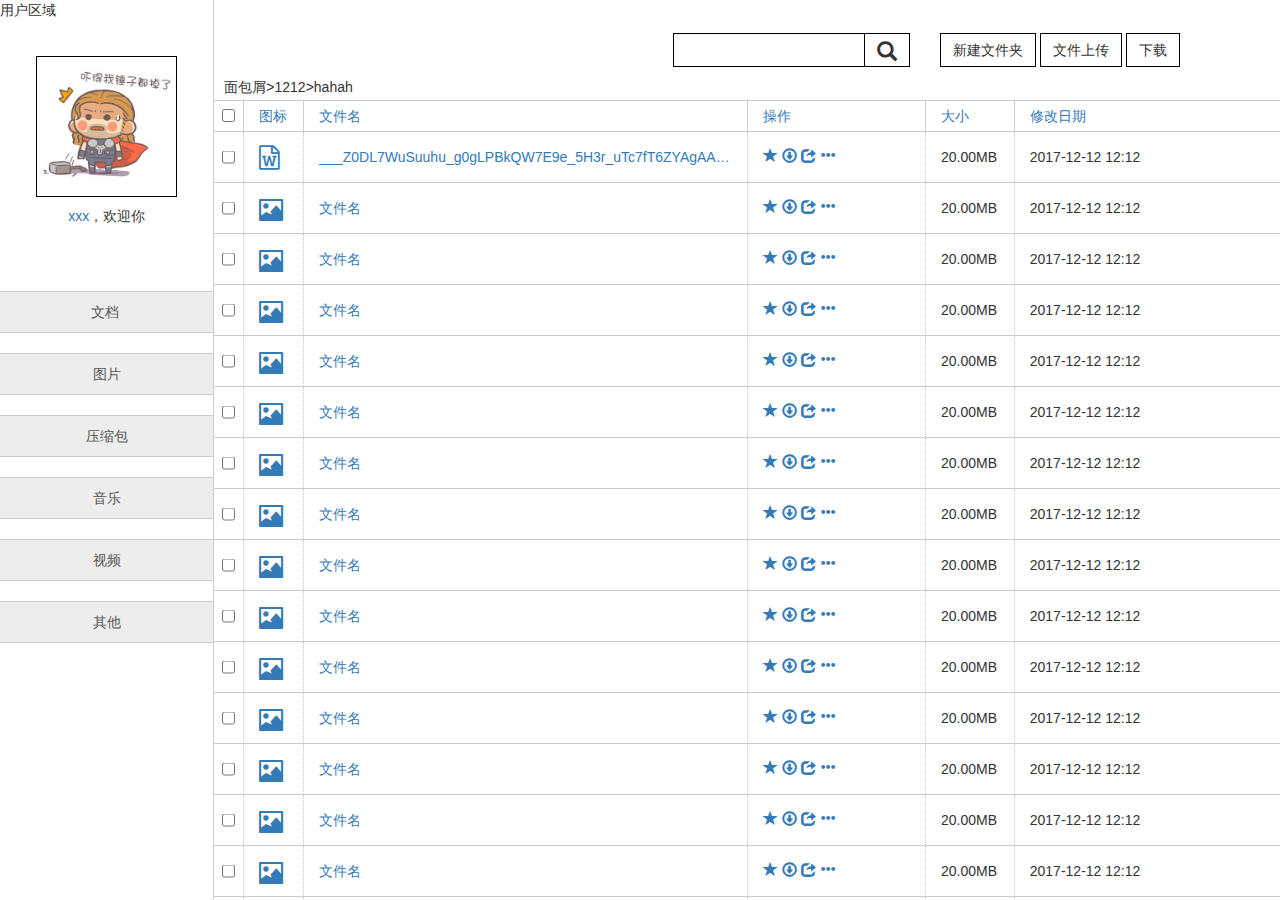
==== commit f8bbe312: "文件上床页面处理" ====
--- a/html/home/fiilelist.html
+++ b/html/home/fiilelist.html
@@ -3,9 +3,9 @@
 <head>
     <title>全部文件</title>
     <link rel="stylesheet" href="../rescourses/css/bootstrap.css">
+    <link rel="stylesheet" href="../rescourses/css/font-awesome.min.css" >
     <link rel="stylesheet" href="../rescourses/style/style.css">
-    <script type="text/javascript" src="../rescourses/js/jquery-3.2.1.min.js"></script>
-    <script type="text/javascript" src="../rescourses/js/cloud.js"></script>
+
 </head>
 
 <body>
@@ -27,7 +27,9 @@
                 </div>
                 <div class="bg_mxain" id="user_area_down">
                     <div class="list-group">
-                        <button type="button" class="list-group-item file_kind_btn" style="text-align: center;">文档</button>
+                        <button type="button" class="list-group-item file_kind_btn" style="text-align: center;">文档
+                            <li class="fa file fa-1x"></li>
+                        </button>
                         <button type="button" class="list-group-item file_kind_btn" style="text-align: center;">图片</button>
                         <button type="button" class="list-group-item file_kind_btn" style="text-align: center;">压缩包</button>
                         <button type="button" class="list-group-item file_kind_btn" style="text-align: center;">音乐</button>
@@ -63,18 +65,11 @@
 
                             </div>
                             <div class="col-md-4 bg_xmain " style="height:99px">
-                                <button class="btn btn-default  e_vertical rm_broder_r" type="button">
-                                    新建文件夹
-                                </button>
-                                <button class="btn btn-default  e_vertical rm_broder_r" type="button">
-                                    文件上传
-                                </button>
-                                <button class="btn btn-default  e_vertical rm_broder_r" type="button">
-                                    下载
-                                </button>
-
-
-
+                                <input class="btn btn-default  e_vertical rm_broder_r" type="button" value=" 新建文件夹" />
+                                <input class="btn btn-default  e_vertical rm_broder_r" type="button" value="文件上传" onclick="upload.click()" />
+                                <input type="file" id="upload" onchange="toList()" multiple="multiple" style="display:none" />
+                                <input class="btn btn-default  e_vertical rm_broder_r" type="button" value="下载" id="dpage" />
+                                <!-- Modal -->
                             </div>
 
                         </div>
@@ -116,7 +111,77 @@
                                 <!-- 内容-start -->
                                 <div class="row" id="">
                                     <div class="col-md-12" id="scolls">
-                                        <div class="row main_right_tb" id="md-scroll">
+                                        <div class="row main_right_tb md-scroll">
+                                            <div class="col-md-1 center-block t-body-checkbox">
+                                                <input type="checkbox" class="checkbox" />
+                                            </div>
+                                            <div class="col-md-1 center-block t-body-icon">
+                                                <a href="#">
+                                                    <span class="fa fa-file-word-o"></span>
+                                                </a>
+                                            </div>
+                                            <div class="col-md-5 t-body-file-e filename-div-l">
+                                                <a href="#" class="center-block file-head filename-l">___Z0DL7WuSuuhu_g0gLPBkQW7E9e_5H3r_uTc7fT6ZYAgAASAEAAEpQ.jpg  </a>
+                                            </div>
+                                            <div class="col-md-2 t-body-file-e">
+                                                <div class="file-head t-body-operate">
+                                                    <a href="#">
+                                                        <span class="glyphicon glyphicon-star"></span>
+                                                    </a>
+                                                    <a href="#">
+                                                        <span class="glyphicon glyphicon-download"></span>
+                                                    </a>
+                                                    <a href="#">
+                                                        <span class="glyphicon glyphicon-share"></span>
+                                                    </a>
+                                                    <a href="#">
+                                                        <span class="glyphicon glyphicon-option-horizontal"></span>
+                                                    </a>
+                                                </div>
+                                            </div>
+                                            <div class="col-md-1 t-body-file-e">
+                                                <span class="center-block t-body-size_time">20.00MB</span>
+                                            </div>
+                                            <div class="col-md-2 t-body-file-e2">
+                                                <span class="center-block t-body-size_time">2017-12-12 12:12</span>
+                                            </div>
+                                        </div>
+                                        <div class="row main_right_tb">
+                                            <div class="col-md-1  center-block t-body-checkbox">
+                                                <input type="checkbox" class="checkbox" />
+                                            </div>
+                                            <div class="col-md-1  center-block t-body-icon">
+                                                <a href="#">
+                                                    <span class="glyphicon glyphicon-picture"></span>
+                                                </a>
+                                            </div>
+                                            <div class="col-md-5  t-body-file-e">
+                                                <a href="#" class="center-block file-head">文件名</a>
+                                            </div>
+                                            <div class="col-md-2  t-body-file-e">
+                                                <div class="file-head t-body-operate">
+                                                    <a href="#">
+                                                        <span class="glyphicon glyphicon-star"></span>
+                                                    </a>
+                                                    <a href="#">
+                                                        <span class="glyphicon glyphicon-download"></span>
+                                                    </a>
+                                                    <a href="#">
+                                                        <span class="glyphicon glyphicon-share"></span>
+                                                    </a>
+                                                    <a href="#">
+                                                        <span class="glyphicon glyphicon-option-horizontal"></span>
+                                                    </a>
+                                                </div>
+                                            </div>
+                                            <div class="col-md-1  t-body-file-e">
+                                                <span class="center-block t-body-size_time">20.00MB</span>
+                                            </div>
+                                            <div class="col-md-2  t-body-file-e2">
+                                                <span class="center-block t-body-size_time">2017-12-12 12:12</span>
+                                            </div>
+                                        </div>
+                                        <div class="row main_right_tb md-scroll">
                                             <div class="col-md-1 center-block t-body-checkbox">
                                                 <input type="checkbox" class="checkbox" />
                                             </div>
@@ -186,7 +251,7 @@
                                                 <span class="center-block t-body-size_time">2017-12-12 12:12</span>
                                             </div>
                                         </div>
-                                        <div class="row main_right_tb" id="md-scroll">
+                                        <div class="row main_right_tb md-scroll">
                                             <div class="col-md-1 center-block t-body-checkbox">
                                                 <input type="checkbox" class="checkbox" />
                                             </div>
@@ -256,7 +321,7 @@
                                                 <span class="center-block t-body-size_time">2017-12-12 12:12</span>
                                             </div>
                                         </div>
-                                        <div class="row main_right_tb" id="md-scroll">
+                                        <div class="row main_right_tb md-scroll">
                                             <div class="col-md-1 center-block t-body-checkbox">
                                                 <input type="checkbox" class="checkbox" />
                                             </div>
@@ -326,7 +391,7 @@
                                                 <span class="center-block t-body-size_time">2017-12-12 12:12</span>
                                             </div>
                                         </div>
-                                        <div class="row main_right_tb" id="md-scroll">
+                                        <div class="row main_right_tb md-scroll">
                                             <div class="col-md-1 center-block t-body-checkbox">
                                                 <input type="checkbox" class="checkbox" />
                                             </div>
@@ -396,7 +461,7 @@
                                                 <span class="center-block t-body-size_time">2017-12-12 12:12</span>
                                             </div>
                                         </div>
-                                        <div class="row main_right_tb" id="md-scroll">
+                                        <div class="row main_right_tb md-scroll">
                                             <div class="col-md-1 center-block t-body-checkbox">
                                                 <input type="checkbox" class="checkbox" />
                                             </div>
@@ -466,7 +531,7 @@
                                                 <span class="center-block t-body-size_time">2017-12-12 12:12</span>
                                             </div>
                                         </div>
-                                        <div class="row main_right_tb" id="md-scroll">
+                                        <div class="row main_right_tb md-scroll">
                                             <div class="col-md-1 center-block t-body-checkbox">
                                                 <input type="checkbox" class="checkbox" />
                                             </div>
@@ -536,7 +601,7 @@
                                                 <span class="center-block t-body-size_time">2017-12-12 12:12</span>
                                             </div>
                                         </div>
-                                        <div class="row main_right_tb" id="md-scroll">
+                                        <div class="row main_right_tb md-scroll">
                                             <div class="col-md-1 center-block t-body-checkbox">
                                                 <input type="checkbox" class="checkbox" />
                                             </div>
@@ -606,7 +671,7 @@
                                                 <span class="center-block t-body-size_time">2017-12-12 12:12</span>
                                             </div>
                                         </div>
-                                        <div class="row main_right_tb" id="md-scroll">
+                                        <div class="row main_right_tb md-scroll">
                                             <div class="col-md-1 center-block t-body-checkbox">
                                                 <input type="checkbox" class="checkbox" />
                                             </div>
@@ -676,7 +741,7 @@
                                                 <span class="center-block t-body-size_time">2017-12-12 12:12</span>
                                             </div>
                                         </div>
-                                        <div class="row main_right_tb" id="md-scroll">
+                                        <div class="row main_right_tb md-scroll">
                                             <div class="col-md-1 center-block t-body-checkbox">
                                                 <input type="checkbox" class="checkbox" />
                                             </div>
@@ -746,7 +811,7 @@
                                                 <span class="center-block t-body-size_time">2017-12-12 12:12</span>
                                             </div>
                                         </div>
-                                        <div class="row main_right_tb" id="md-scroll">
+                                        <div class="row main_right_tb md-scroll">
                                             <div class="col-md-1 center-block t-body-checkbox">
                                                 <input type="checkbox" class="checkbox" />
                                             </div>
@@ -816,7 +881,7 @@
                                                 <span class="center-block t-body-size_time">2017-12-12 12:12</span>
                                             </div>
                                         </div>
-                                        <div class="row main_right_tb" id="md-scroll">
+                                        <div class="row main_right_tb md-scroll">
                                             <div class="col-md-1 center-block t-body-checkbox">
                                                 <input type="checkbox" class="checkbox" />
                                             </div>
@@ -886,77 +951,7 @@
                                                 <span class="center-block t-body-size_time">2017-12-12 12:12</span>
                                             </div>
                                         </div>
-                                        <div class="row main_right_tb" id="md-scroll">
-                                            <div class="col-md-1 center-block t-body-checkbox">
-                                                <input type="checkbox" class="checkbox" />
-                                            </div>
-                                            <div class="col-md-1 center-block t-body-icon">
-                                                <a href="#">
-                                                    <span class="glyphicon glyphicon-picture"></span>
-                                                </a>
-                                            </div>
-                                            <div class="col-md-5 t-body-file-e">
-                                                <a href="#" class="center-block file-head">文件名</a>
-                                            </div>
-                                            <div class="col-md-2 t-body-file-e">
-                                                <div class="file-head t-body-operate">
-                                                    <a href="#">
-                                                        <span class="glyphicon glyphicon-star"></span>
-                                                    </a>
-                                                    <a href="#">
-                                                        <span class="glyphicon glyphicon-download"></span>
-                                                    </a>
-                                                    <a href="#">
-                                                        <span class="glyphicon glyphicon-share"></span>
-                                                    </a>
-                                                    <a href="#">
-                                                        <span class="glyphicon glyphicon-option-horizontal"></span>
-                                                    </a>
-                                                </div>
-                                            </div>
-                                            <div class="col-md-1 t-body-file-e">
-                                                <span class="center-block t-body-size_time">20.00MB</span>
-                                            </div>
-                                            <div class="col-md-2 t-body-file-e2">
-                                                <span class="center-block t-body-size_time">2017-12-12 12:12</span>
-                                            </div>
-                                        </div>
-                                        <div class="row main_right_tb">
-                                            <div class="col-md-1  center-block t-body-checkbox">
-                                                <input type="checkbox" class="checkbox" />
-                                            </div>
-                                            <div class="col-md-1  center-block t-body-icon">
-                                                <a href="#">
-                                                    <span class="glyphicon glyphicon-picture"></span>
-                                                </a>
-                                            </div>
-                                            <div class="col-md-5  t-body-file-e">
-                                                <a href="#" class="center-block file-head">文件名</a>
-                                            </div>
-                                            <div class="col-md-2  t-body-file-e">
-                                                <div class="file-head t-body-operate">
-                                                    <a href="#">
-                                                        <span class="glyphicon glyphicon-star"></span>
-                                                    </a>
-                                                    <a href="#">
-                                                        <span class="glyphicon glyphicon-download"></span>
-                                                    </a>
-                                                    <a href="#">
-                                                        <span class="glyphicon glyphicon-share"></span>
-                                                    </a>
-                                                    <a href="#">
-                                                        <span class="glyphicon glyphicon-option-horizontal"></span>
-                                                    </a>
-                                                </div>
-                                            </div>
-                                            <div class="col-md-1  t-body-file-e">
-                                                <span class="center-block t-body-size_time">20.00MB</span>
-                                            </div>
-                                            <div class="col-md-2  t-body-file-e2">
-                                                <span class="center-block t-body-size_time">2017-12-12 12:12</span>
-                                            </div>
-                                        </div>
-                                        <div class="row main_right_tb" id="md-scroll">
+                                        <div class="row main_right_tb md-scroll">
                                             <div class="col-md-1 center-block t-body-checkbox">
                                                 <input type="checkbox" class="checkbox" />
                                             </div>
@@ -1035,7 +1030,101 @@
                     </div>
                 </div>
             </div>
+        </div>
+    </div>
+
+
 </body>
-<script src="../rescourses/js/bootstrap.js"></script>
+<div id="myModal" class="container-fluid hidden">
+    <div class="row">
+        <table class="table table-bordered table-condensed">
+            <thead>
+                <tr class="row">
+                    <th class="col-md-1" style="text-align: center; vertical-align: middle">icon</th>
+                    <th class="col-md-4">文件名</th>
+                    <th class="col-md-2">文件大小</th>
+                    <th class="col-md-2">上传目录</th>
+                    <th class="col-md-3">状态</th>
+                </tr>
+            </thead>
+            <tbody id="file_list">
+
+
+            </tbody>
+        </table>
+    </div>
+
+    <!-- <div class="row">
+        <div class="col-md-1 upload_title" style="text-align: center;">icon</div>
+        <div class="col-md-4 upload_title">文件名</div>
+        <div class="col-md-2 upload_title">文件大小</div>
+        <div class="col-md-2 upload_title">上传目录</div>
+        <div class="col-md-3 upload_title">状态</div>
+    </div>
+    <div class="row">
+        <ul style="list-style-type: none; padding: 0; margin: 0;">
+            <li class="clearfix" style="border:1px solid #ccc; border-style: none none solid none;">
+                <div class="col-md-1" style="height:40px; font-size: 15px; line-height: 40px; text-align: center;">图标</div>
+                <div class="col-md-4" style="height:40px; font-size: 15px; line-height: 40px;">文件名</div>
+                <div class="col-md-2" style="height:40px; font-size: 15px; line-height: 40px;">文件大小</div>
+                <div class="col-md-2" style="height:40px; font-size: 15px; line-height: 40px;">上传目录</div>
+                <div class="col-md-3" style="height:40px; font-size: 15px; line-height: 40px;">状态</div>
+
+            </li>
+            <li class="clearfix" style="border:1px solid #ccc; border-style: none none solid none;">
+                <div class="col-md-1" style="height:40px; font-size: 15px; line-height: 40px; text-align: center;">图标</div>
+                <div class="col-md-4" style="height:40px; font-size: 15px; line-height: 40px;">文件名</div>
+                <div class="col-md-2" style="height:40px; font-size: 15px; line-height: 40px;">文件大小</div>
+                <div class="col-md-2" style="height:40px; font-size: 15px; line-height: 40px;">上传目录</div>
+                <div class="col-md-3" style="height:40px; font-size: 15px; line-height: 40px;">状态</div>
+
+            </li>
+            <li class="clearfix" style="border:1px solid #ccc; border-style: none none solid none;">
+                <div class="col-md-1" style="height:40px; font-size: 15px; line-height: 40px; text-align: center;">图标</div>
+                <div class="col-md-4" style="height:40px; font-size: 15px; line-height: 40px;">文件名</div>
+                <div class="col-md-2" style="height:40px; font-size: 15px; line-height: 40px;">文件大小</div>
+                <div class="col-md-2" style="height:40px; font-size: 15px; line-height: 40px;">上传目录</div>
+                <div class="col-md-3" style="height:40px; font-size: 15px; line-height: 40px;">状态</div>
+
+            </li>
+            <li class="clearfix" style="border:1px solid #ccc; border-style: none none solid none;">
+                <div class="col-md-1" style="height:40px; font-size: 15px; line-height: 40px; text-align: center;">图标</div>
+                <div class="col-md-4" style="height:40px; font-size: 15px; line-height: 40px;">文件名</div>
+                <div class="col-md-2" style="height:40px; font-size: 15px; line-height: 40px;">文件大小</div>
+                <div class="col-md-2" style="height:40px; font-size: 15px; line-height: 40px;">上传目录</div>
+                <div class="col-md-3" style="height:40px; font-size: 15px; line-height: 40px;">状态</div>
+
+            </li>
+        </ul>
+    </div> -->
+</div>
+<script type="text/javascript" src="../rescourses/js/jquery-3.2.1.js"></script>
+<script type="text/javascript" src="../rescourses/js/cloud.js"></script>
+<script type="text/javascript" src="../rescourses/js/bootstrap.js"></script>
+<script type="text/javascript" src="../rescourses/js/layer.js"></script>
+<script>
+
+Date.prototype.Format = function (fmt) { // author: meizz
+  var o = {
+      "M+": this.getMonth() + 1, // 月份
+      "d+": this.getDate(), // 日
+      "H+": this.getHours(), // 小时
+      "m+": this.getMinutes(), // 分
+      "s+": this.getSeconds(), // 秒
+      "q+": Math.floor((this.getMonth() + 3) / 3), // 季度
+      "S": this.getMilliseconds() // 毫秒
+  };
+  if (/(y+)/.test(fmt))
+      fmt = fmt.replace(RegExp.$1, (this.getFullYear() + "").substr(4 - RegExp.$1.length));
+  for (var k in o)
+      if (new RegExp("(" + k + ")").test(fmt)) fmt = fmt.replace(RegExp.$1, (RegExp.$1.length == 1) ? (o[k]) : (("00" + o[k]).substr(("" + o[k]).length)));
+          return fmt;
+}
+window.onload = function(){
+  var kaoqinTime = new Date().Format("yyyy-MM-dd HH:mm:ss"); 
+  console.log("----------->"+ kaoqinTime);
+}
+
+</script>
 
 </html>--- a/html/rescourses/style/style.css
+++ b/html/rescourses/style/style.css
@@ -155,6 +155,9 @@
 .t-body-size_time{
     position: absolute;top: 50%;transform: translateY(-50%)
 }
+.filename-l{
+    white-space:nowrap; overflow:hidden; text-overflow:ellipsis;
+}
 /* 文件-内容部分 end */
 
 /* 垂直居中 */
@@ -164,6 +167,11 @@
     transform: translateY(-50%);
     text-decoration : none
 }
+/* 去除圆角 */
+.rm_radius{
+    border-radius: 0;
+}
+
 /* 去除圆角，黑色边框 */
 .rm_broder_r{
     border-radius: 0;border:1px solid black;
@@ -172,6 +180,12 @@
 .rm_broder_rn{
     border-radius: 0;
     border:0 none;
+}
+/* 去除圆角，底部黑边框 */
+.rm_broder_rb{
+    border-radius: 0;
+    border:1px solid black; 
+    border-style: none none solid none;
 }
 /* 重写的按钮组圆角 */
 .list-group-item:first-child{
@@ -197,4 +211,23 @@
     position: relative;
     top: 50%;
     text-decoration : none
+}
+
+/* 重写popover样式 */
+.popover{
+    border-radius: 0;border:1px solid black;
+}
+
+/* 登陆框样式*/
+#lo_popover{
+    position: relative;width: 280px
+}
+
+/* 上传框样式 */
+.upload_title{
+    height:40px; background: #eee; 
+    font-size: 15px; 
+    line-height: 40px;  
+    font-weight: bold; 
+
 }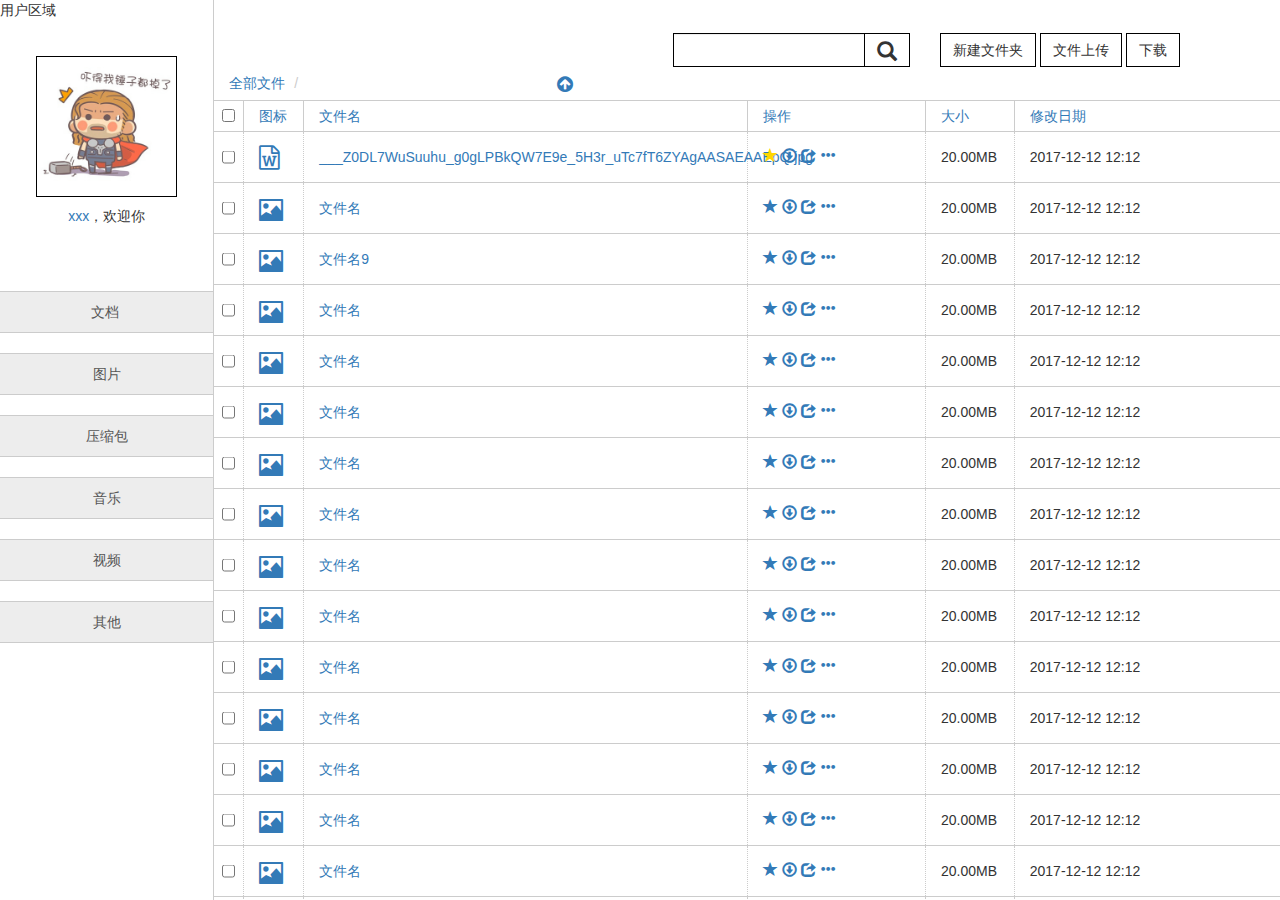
==== commit dadd45d3: "add font and some js of creating new files" ====
--- a/html/home/fiilelist.html
+++ b/html/home/fiilelist.html
@@ -1,9 +1,10 @@
 <html>
 
 <head>
+    <meta charset=UTF-8 />
     <title>全部文件</title>
     <link rel="stylesheet" href="../rescourses/css/bootstrap.css">
-    <link rel="stylesheet" href="../rescourses/css/font-awesome.min.css" >
+    <link rel="stylesheet" href="../rescourses/css/font-awesome.min.css">
     <link rel="stylesheet" href="../rescourses/style/style.css">
 
 </head>
@@ -44,9 +45,24 @@
                 <div class="row">
                     <div class="col-md-12" style="height:100px">
                         <div class="row">
-                            <div class="col-md-5" style="height:99px; padding-left: 10px">
-                                <div style="line-height: 175px;">
-                                    面包屑>1212>hahah
+                            <div class="col-md-5" style="height:99px; padding-left: 0px">
+                                <div>
+                                    <ul class="breadcrumb col-xs-2" style="background: #ffffff;margin-top: 65px;padding-right: 0;margin-right: 0;width: auto;">
+                                        <li>
+                                            <a href="#">全部文件</a>
+                                        </li>
+                                        <li style="padding: 0;margin: 0"></li>
+                                    </ul>
+                                    <ul id="folder_nav" class="breadcrumb col-xs-7" style="padding-left: 0;margin-left: 0;white-space:nowrap;margin-top:65px;margin-bottom:0; background: #ffffff">
+
+                                    </ul>
+                                    <ul id="back" class="breadcrumb col-xs-1" style="padding-left: 0;margin-left: 0;white-space:nowrap;margin-top:70px;margin-bottom:0; background: #ffffff">
+                                        <li>
+                                            <a href="#">
+                                                <span class="fa fa-lg fa-arrow-circle-up"></span>
+                                            </a>
+                                        </li>
+                                    </ul>
                                 </div>
 
                             </div>
@@ -65,7 +81,7 @@
 
                             </div>
                             <div class="col-md-4 bg_xmain " style="height:99px">
-                                <input class="btn btn-default  e_vertical rm_broder_r" type="button" value=" 新建文件夹" />
+                                <input class="btn btn-default  e_vertical rm_broder_r" type="button" onclick="newFolder()" value=" 新建文件夹" />
                                 <input class="btn btn-default  e_vertical rm_broder_r" type="button" value="文件上传" onclick="upload.click()" />
                                 <input type="file" id="upload" onchange="toList()" multiple="multiple" style="display:none" />
                                 <input class="btn btn-default  e_vertical rm_broder_r" type="button" value="下载" id="dpage" />
@@ -121,17 +137,19 @@
                                                 </a>
                                             </div>
                                             <div class="col-md-5 t-body-file-e filename-div-l">
-                                                <a href="#" class="center-block file-head filename-l">___Z0DL7WuSuuhu_g0gLPBkQW7E9e_5H3r_uTc7fT6ZYAgAASAEAAEpQ.jpg  </a>
+                                                <a href="javascript:void(0);" class="center-block file-head filename" title="aaaaaa">
+                                                    ___Z0DL7WuSuuhu_g0gLPBkQW7E9e_5H3r_uTc7fT6ZYAgAASAEAAEpQ.jpg
+                                                </a>
                                             </div>
                                             <div class="col-md-2 t-body-file-e">
                                                 <div class="file-head t-body-operate">
-                                                    <a href="#">
-                                                        <span class="glyphicon glyphicon-star"></span>
-                                                    </a>
-                                                    <a href="#">
-                                                        <span class="glyphicon glyphicon-download"></span>
-                                                    </a>
-                                                    <a href="#">
+                                                    <a class="marking" href="#">
+                                                        <span class="glyphicon glyphicon-star icon_marked"></span>
+                                                    </a>
+                                                    <a href="javascript:return false;">
+                                                        <span class="glyphicon glyphicon-download"></span>
+                                                    </a>
+                                                    <a href="#" class="share_link">
                                                         <span class="glyphicon glyphicon-share"></span>
                                                     </a>
                                                     <a href="#">
@@ -156,7 +174,7 @@
                                                 </a>
                                             </div>
                                             <div class="col-md-5  t-body-file-e">
-                                                <a href="#" class="center-block file-head">文件名</a>
+                                                <a href="javascript:void(0);" class="center-block file-head filename" title="aaaxaaaa">文件名</a>
                                             </div>
                                             <div class="col-md-2  t-body-file-e">
                                                 <div class="file-head t-body-operate">
@@ -191,11 +209,11 @@
                                                 </a>
                                             </div>
                                             <div class="col-md-5 t-body-file-e">
-                                                <a href="#" class="center-block file-head">文件名</a>
+                                                <a href="javascript:void(0);" class="center-block file-head filename" title="axxxaaaaa">文件名9</a>
                                             </div>
                                             <div class="col-md-2 t-body-file-e">
                                                 <div class="file-head t-body-operate">
-                                                    <a href="#">
+                                                    <a class="marking" href="#">
                                                         <span class="glyphicon glyphicon-star"></span>
                                                     </a>
                                                     <a href="#">
@@ -230,7 +248,7 @@
                                             </div>
                                             <div class="col-md-2  t-body-file-e">
                                                 <div class="file-head t-body-operate">
-                                                    <a href="#">
+                                                    <a class="marking" href="#">
                                                         <span class="glyphicon glyphicon-star"></span>
                                                     </a>
                                                     <a href="#">
@@ -1098,32 +1116,194 @@
         </ul>
     </div> -->
 </div>
+<div id="newfolder" class="container-fluid hidden" style="padding-top: 10px">
+    <form class="form-horizontal" style="margin-bottom: 0">
+        <div class="form-group has-info has-feedback" style="margin-bottom: 0">
+            <label class="col-xs-3 control-label" style="padding-right:0">文件夹名称:</label>
+            <div class="col-xs-6" style="padding-right:0">
+                <input id="foldername" class="form-control rm_radius rm_broder_r" type="text" />
+            </div>
+            <div class="col-xs-3" style="padding-right:0">
+                <input class="btn btn-default rm_broder_r btn_hover" type="button" value="确定" disabled/>
+            </div>
+        </div>
+    </form>
+</div>
+<div id="share_content" class="hidden" style="padding:20px;">
+</div>
+
 <script type="text/javascript" src="../rescourses/js/jquery-3.2.1.js"></script>
 <script type="text/javascript" src="../rescourses/js/cloud.js"></script>
 <script type="text/javascript" src="../rescourses/js/bootstrap.js"></script>
+<script type="text/javascript" src="../rescourses/js/momen.min.js"></script>
 <script type="text/javascript" src="../rescourses/js/layer.js"></script>
 <script>
 
-Date.prototype.Format = function (fmt) { // author: meizz
-  var o = {
-      "M+": this.getMonth() + 1, // 月份
-      "d+": this.getDate(), // 日
-      "H+": this.getHours(), // 小时
-      "m+": this.getMinutes(), // 分
-      "s+": this.getSeconds(), // 秒
-      "q+": Math.floor((this.getMonth() + 3) / 3), // 季度
-      "S": this.getMilliseconds() // 毫秒
-  };
-  if (/(y+)/.test(fmt))
-      fmt = fmt.replace(RegExp.$1, (this.getFullYear() + "").substr(4 - RegExp.$1.length));
-  for (var k in o)
-      if (new RegExp("(" + k + ")").test(fmt)) fmt = fmt.replace(RegExp.$1, (RegExp.$1.length == 1) ? (o[k]) : (("00" + o[k]).substr(("" + o[k]).length)));
-          return fmt;
-}
-window.onload = function(){
-  var kaoqinTime = new Date().Format("yyyy-MM-dd HH:mm:ss"); 
-  console.log("----------->"+ kaoqinTime);
-}
+    Date.prototype.Format = function (fmt) { // author: meizz
+        var o = {
+            "M+": this.getMonth() + 1, // 月份
+            "d+": this.getDate(), // 日
+            "H+": this.getHours(), // 小时
+            "m+": this.getMinutes(), // 分
+            "s+": this.getSeconds(), // 秒
+            "q+": Math.floor((this.getMonth() + 3) / 3), // 季度
+            "S": this.getMilliseconds() // 毫秒
+        };
+        if (/(y+)/.test(fmt))
+            fmt = fmt.replace(RegExp.$1, (this.getFullYear() + "").substr(4 - RegExp.$1.length));
+        for (var k in o)
+            if (new RegExp("(" + k + ")").test(fmt)) fmt = fmt.replace(RegExp.$1, (RegExp.$1.length == 1) ? (o[k]) : (("00" + o[k]).substr(("" + o[k]).length)));
+        return fmt;
+    }
+    window.onload = function () {
+        var kaoqinTime = new Date().Format("yyyy-MM-dd HH:mm:ss");
+        console.log("----------->" + kaoqinTime);
+    }
+
+    function newFolder() {
+        layer.open({
+            title: '新建文件夹', content: $('#newfolder'),
+            fixed: true,
+            anim: 2,
+            offset: 'auto',
+            shade: 0,
+            type: 1,
+            move: false,
+            resize: false,
+            area: ['400', '100px'],
+            success: function (layero, index) {
+                $(document).on("keydown", function (e) {
+                    if (e.keyCode == 13) {
+                        return false;
+                    }
+                })
+            }
+        });
+        $('#newfolder').removeClass("hidden");
+    }
+
+    function sb_folder() {
+        layer.tips('文件夹名称重复！', '#foldername', { tips: 3 });
+    }
+
+
+    $(document).on("click", ".filename", function () {
+        //$(this).attr("title")
+        console.log($(this).text().length);
+        var nav_li_width;
+        if ($(this).text().length > 15) {
+            nav_li_width = "70px";
+        } else {
+            nav_li_width = "auto"
+        }
+        var folder_li = "<li style='width:" + nav_li_width + ";overflow:hidden;text-overflow: ellipsis;'><a href='#' class='nav_files' title='" + $(this).text() + "'>" + $(this).text() + "</a></li>";
+        $("#folder_nav").append(folder_li);
+        var f_length = $("#folder_nav").find("li").length;
+        var xxf = $("#folder_nav").find("li")[f_length - 2];
+        //$(xxf).removeClass("active");
+        $(xxf).html("<a href='#' class='nav_files' title='" + $(xxf).text() + "'>" + $(xxf).text() + "</a>");
+
+        //获取所有li
+        var all_li = $("#folder_nav").find("li");
+        var all_li_length = 0;
+        for (var i = 0; i < all_li.length; i++) {
+            all_li_length = all_li_length + $(all_li[i]).width();
+        }
+
+        if (all_li_length > $("#folder_nav").width()) {
+            var xxb = $("#folder_nav").find("li")[f_length - 1];
+            //$(xxb).parent().prev().replaceWith("...")
+            for (var i = f_length - 3; i >= 0; i--) {
+                $(all_li[i]).remove();
+            }
+            $(xxb).parent().prepend("<li style='width:auto;overflow:hidden;text-overflow: ellipsis;'>...</li>");
+        }
+
+
+        console.log(all_li_length);
+
+
+        console.log($("#folder_nav").find("li")[f_length - 2]);
+    });
+    $(document).on("click", ".marking", function () {
+
+        if ($(this).children("span").hasClass("icon_marked")) {
+            $(this).children("span").removeClass("icon_marked");
+        } else {
+            $(this).children("span").addClass("icon_marked");
+            $(this).removeAttr("href");
+        }
+    });
+
+    //分享按钮的点击
+    $(document).on("click", ".share_link", function () {
+
+        var share_link = "";
+        var content = "<div class='container-fluid'><div class='row' style='height:200px'>"
+            + "<div class='col-xs-4' style='background:#ccc;height:250px' align='center'><span class='fa fa-file-word-o e_vertical' style='font-size:125px'></span></div>"
+            + "<div class='col-xs-4' style='background:#ddd;height:250px'><div class='e_vertical'>"
+            + "<div class='form-horizontal'><div class='form-group' style='margin-bottom:10px'>"
+            + "<label class='col-sm-4 control-label' style='padding-right:0;text-align:center'>文件名称：</label> <div class='col-sm-7' style='padding:0'>"
+            + "<p class='form-control-static up_file_name' id='exampleInputName2'>13131sssssssssssssssssss32231221321ddddd</p>"
+            + "</div></div></div>"
+            + "<div class='form-horizontal'><div class='form-group' style='margin-bottom:10px'>"
+            + "<label class='col-sm-4 control-label' style='padding-right:0;text-align:center'>所属用户：</label> <div class='col-sm-7' style='padding:0'>"
+            + "<p class='form-control-static up_file_name' id='exampleInputName2'>13131sssssssssssssssssss32231221321ddddd</p>"
+            + "</div></div></div>"
+            + "<div class='form-horizontal'><div class='form-group' style='margin-bottom:10px'>"
+            + "<label class='col-sm-4 control-label' style='padding-right:0;text-align:center'>文件大小：</label> <div class='col-sm-7' style='padding:0'>"
+            + "<p class='form-control-static up_file_name' id='exampleInputName2'>13131sssssssssssssssssss32231221321ddddd</p>"
+            + "</div></div></div>"
+            + "<div class='form-horizontal'><div class='form-group' style='margin-bottom:10px'>"
+            + "<label class='col-sm-4 control-label' style='padding-right:0;text-align:center'>文件类型：</label> <div class='col-sm-7' style='padding:0'>"
+            + "<p class='form-control-static up_file_name' id='exampleInputName2'>13131sssssssssssssssssss32231221321ddddd</p>"
+            + "</div></div></div>"
+            + "</div></div>"
+
+            + "<div class='col-xs-4' style='background:#ddd;height:250px'><div class='e_vertical'>"
+            + "<div class='form-horizontal'><div class='form-group' style='margin-bottom:10px'>"
+            + "<label class='col-sm-4 control-label' style='padding-right:0;text-align:center'>路&nbsp;&nbsp;&nbsp;&nbsp;&nbsp;&nbsp;&nbsp;径：</label> <div class='col-sm-7' style='padding:0'>"
+            + "<p class='form-control-static up_file_name' id='exampleInputName2'>13131sssssssssssssssssss32231221321ddddd</p>"
+            + "</div></div></div>"
+            + "<div class='form-horizontal'><div class='form-group' style='margin-bottom:10px'>"
+            + "<label class='col-sm-4 control-label' style='padding-right:0;text-align:center'>修改日期：</label> <div class='col-sm-7' style='padding:0'>"
+            + "<p class='form-control-static up_file_name' id='exampleInputName2'>13131sssssssssssssssssss32231221321ddddd</p>"
+            + "</div></div></div>"
+            + "<div class='form-horizontal'><div class='form-group' style='margin-bottom:10px'>"
+            + "<label class='col-sm-4 control-label' style='padding-right:0;text-align:center'>是否标记：</label> <div class='col-sm-7' style='padding:0'>"
+            + "<p class='form-control-static up_file_name' id='exampleInputName2'>13131sssssssssssssssssss32231221321ddddd</p>"
+            + "</div></div></div>"
+            + "<div class='form-horizontal'><div class='form-group' style='margin-bottom:10px'>"
+            + "<label class='col-sm-4 control-label' style='padding-right:0;text-align:center'>下载链接：</label> <div class='col-sm-7' style='padding:0'>"
+            + "<p class='form-control-static up_file_name' id='exampleInputName2'>13131sssssssssssssssssss32231221321ddddd</p>"
+            + "</div></div></div>"
+            + "</div>"
+            + "</div></div></div>";
+        layer.open({
+            type: 1,
+            title: false,
+            content: content,
+            area: ['800px', 'auto'],
+        });
+
+    });
+
+
+    $(document).on("click", "#copy_link", function () {
+        if (document.execCommand("Copy", "false", null)) {
+            layer.msg("复制成功！",{time: 2000});
+        }
+        return false;
+        
+
+    });
+
+
+
+
+
+//moment.unix(result[i].filetime).format("yyyy-MM-dd HH:mm:ss")
+
 
 </script>
 
--- a/html/rescourses/style/style.css
+++ b/html/rescourses/style/style.css
@@ -186,6 +186,10 @@
     border-radius: 0;
     border:1px solid black; 
     border-style: none none solid none;
+}
+/* 按钮hover样式 */
+.btn_hover:hover{
+    border-radius: 0;border:1px solid black;
 }
 /* 重写的按钮组圆角 */
 .list-group-item:first-child{
@@ -230,4 +234,16 @@
     line-height: 40px;  
     font-weight: bold; 
 
+}
+
+/* 标记文件样式 */
+.icon_marked{
+    color:#FFD700;
+}
+
+/* 上传文件名过长省略 */
+.up_file_name{
+    white-space: nowrap;
+    overflow: hidden;
+    text-overflow: ellipsis;
 }